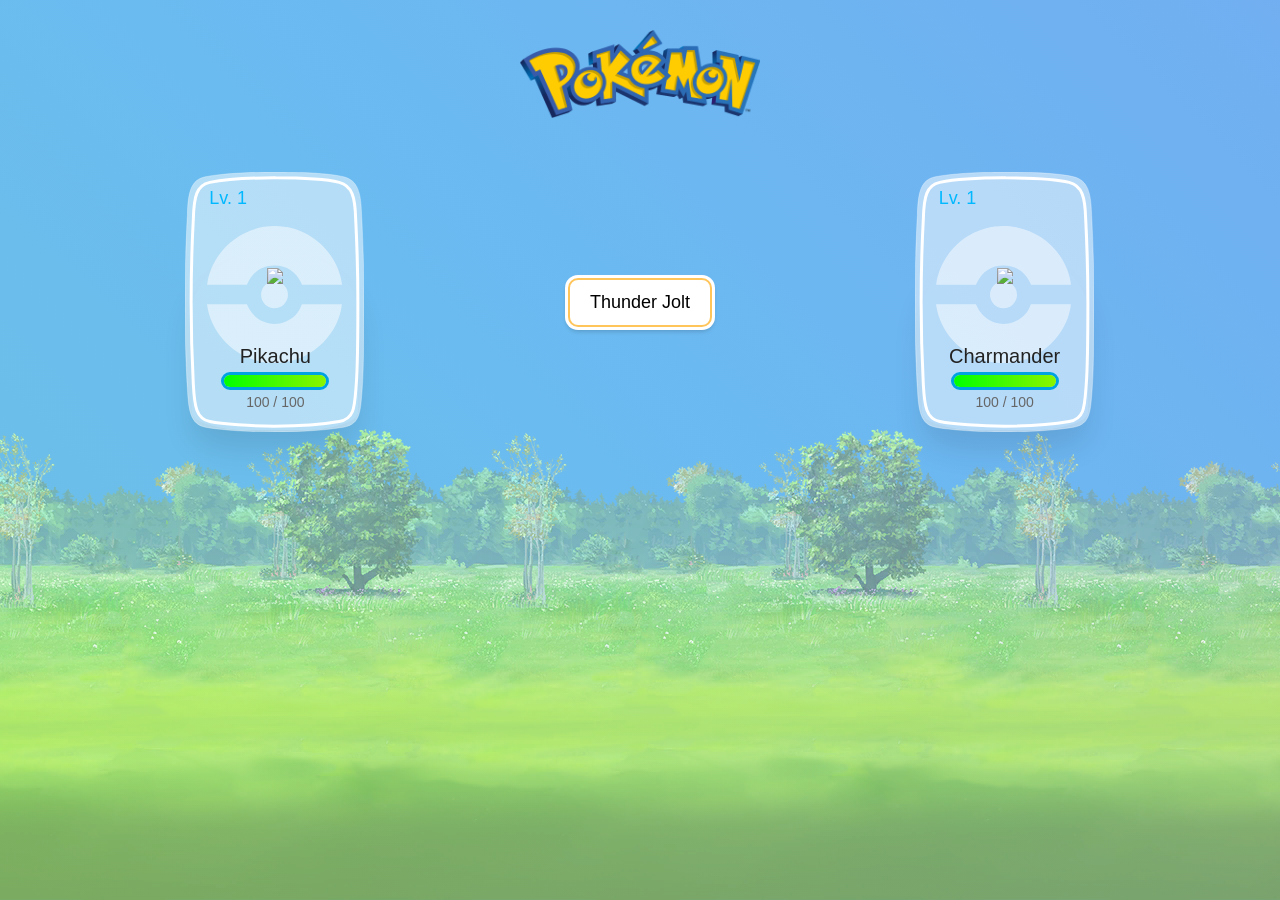
==== pr3/index.html @ 1251edcd "Add files via upload" ====
<!doctype html>
<html lang="en">
<head>
    <meta charset="UTF-8">
    <meta name="viewport"
          content="width=device-width, user-scalable=no, initial-scale=1.0, maximum-scale=1.0, minimum-scale=1.0">
    <meta http-equiv="X-UA-Compatible" content="ie=edge">
    <title>Pokemon Fight</title>
    <link rel="stylesheet" href="style.css">
</head>
<body>
<div class="body">
    <header>
        <img class="logo"
             title="Reset Game"
             src="./assets/Pokemon_logo.png"
             alt="Pokemon">
    </header>
    <div class="playground">
        <div class="pokemon character">
            <span class="lvl">Lv. 1</span>

            <img src="http://sify4321.000webhostapp.com/pikachu.png" class="sprite">

            <div class="details">
                <h2 class="name" id="name-character">
                    Pikachu
                </h2>
                <div class="hp">
                    <div class="bar">
                        <div class="health" id="progressbar-character" style="width: 100%;"></div>
                    </div>
                    <span class="text" id="health-character">100 / 100</span>
                </div>
            </div>
        </div>

        <div class="control">
            <button class="button" id="btn-kick">
                Thunder Jolt
            </button>
        </div>

        <div class="pokemon enemy">
            <span class="lvl">Lv. 1</span>

            <img src="http://sify4321.000webhostapp.com/charmander.png" class="sprite">

            <div class="details">
                <h2 class="name" id="name-enemy">
                    Charmander
                </h2>
                <div class="hp">
                    <div class="bar">
                        <div class="health" id="progressbar-enemy" style="width: 100%;"></div>
                    </div>
                    <span class="text" id="health-enemy">100 / 100</span>
                </div>
            </div>
        </div>
    </div>
</div>
<div class="catch_screen"></div>

<script src="main.js"></script>
</body>
</html>
---- pr3/style.css ----
* {
    box-sizing: border-box;
}

html, body {
    padding: 0;
    margin: 0;
}

body {
    color: black;
    position: relative;
    background: red;
    background: linear-gradient(45deg, #d2ffde, #ceefff, #ded1ff);
    background-size: cover;
    background-repeat: no-repeat;
    padding: 0;
    font-family: "Heebo", sans-serif;
    background: url(./assets/Parkscene_Background.png) center bottom repeat-x, url(./assets/SkyDay.png) center top / cover;
    text-align: center;
    user-select: none;
}

.catch_screen {
    width: 100vw;
    height: 100vh;
    background: linear-gradient(45deg, #d2ffde, #ceefff, #ded1ff);
    position: fixed;
    z-index: 0;
    top: 0;
    bottom: 0;
    left: 0;
    right: 0;
    opacity: .4;
}

.control {
    width: 320px;
    height: 260px;
    position: relative;
    margin: 20px;
    display: flex;
    justify-content: center;
    align-items: center;
}

.playground {
    max-width: 1024px;
    display: flex;
    justify-content: space-around;
    margin: 30px auto;
}

.arrow {
    position: absolute;
    left: 0;
    top: 50%;
    width: 36px;
    height: 36px;
    -webkit-animation: boing 0.8s ease infinite;
    animation: boing 0.8s ease infinite;
    -webkit-transform-origin: right center;
    transform-origin: right center;
    pointer-events: none;
}
.arrow svg {
    position: absolute;
    width: 36px;
    left: 0;
    top: 0;
    -webkit-filter: drop-shadow(0px 2px 3px rgba(0, 0, 0, 0.4));
    filter: drop-shadow(0px 2px 3px rgba(0, 0, 0, 0.4));
    -webkit-animation: smoosh 0.7s ease infinite;
    animation: smoosh 0.7s ease infinite;
}

.pokes {
    display: -webkit-box;
    display: flex;
    -webkit-box-flex: wrap;
    flex: wrap;
    width: 100%;
    -webkit-box-pack: center;
    justify-content: center;
    margin-bottom: 30px;
}

.pokemon {
    text-align: center;
    position: relative;
    width: 180px;
    height: 260px;
    min-width: 150px;
    margin: 20px;
    background-image: url(./assets/card.svg);
    background-repeat: no-repeat;
    background-size: contain;
}

.pokemon::before {
    content: "";
    display: block;
    position: absolute;
    opacity: 0.5;
    transition: all 0.5s ease;
    width: 76%;
    height: 53%;
    left: 12%;
    top: 47%;
    transform: translateY(-50%);
    background-image: url(./assets/pockeball.svg);
    background-repeat: no-repeat;
    background-size: contain;
}
.pokemon * {
    vertical-align: middle;
}
.pokemon .card {
    max-width: 100%;
}
.pokemon label {
    position: absolute;
    left: 10px;
    right: 10px;
    top: 10px;
    bottom: 10px;
    z-index: 1;
    cursor: pointer;
}
.pokemon .radio {
    position: absolute;
    opacity: 0;
}
.pokemon .lvl {
    color: #00b8ff;
    position: absolute;
    left: 24px;
    top: 16px;
    font-weight: 400;
    font-size: 18px;
}
.pokemon .sex {
    position: absolute;
    right: 32px;
    top: 18px;
}
.pokemon .sex .icon {
    width: 18px;
}
.pokemon .sex .icon.female {
    -webkit-transform: rotate(-45deg);
    transform: rotate(-45deg);
}
.pokemon .sprite {
    position: absolute;
    top: 40%;
    left: 50%;
    -webkit-transform: translate(-50%, -50%);
    transform: translate(-50%, -50%);
    max-width: 100px;
}
.pokemon .details {
    position: absolute;
    top: 65%;
    left: 0;
    right: 0;
}
.pokemon .details .name {
    font-size: 20px;
    font-weight: 400;
    color: #222;
    margin: 4px 0;
    display: inline-block;
}
.pokemon .details .hp {
    width: 60%;
    margin: auto;
}
.pokemon .details .hp .text {
    color: #666;
    display: inline-block;
    padding-top: 4px;
    font-size: 14px;
}
.pokemon .details .hp .bar {
    border-radius: 50px;
    background: #073fa7;
    border: 3.5px solid #00a3e2;
    height: 18px;
    overflow: hidden;
}
.pokemon .details .hp .bar .health {
    width: 50%;
    height: 100%;
    background: -webkit-gradient(linear, left top, right top, from(lime), to(#8bf500));
    background: linear-gradient(to right, lime, #8bf500);
}
.pokemon .details .hp .bar .health.low {
    background: -webkit-gradient(linear, left top, right top, from(#ffcc00), to(#f1f500));
    background: linear-gradient(to right, #ffcc00, #f1f500);
}
.pokemon .details .hp .bar .health.critical {
    background: -webkit-gradient(linear, left top, right top, from(#d20000), to(#f51700));
    background: linear-gradient(to right, #d20000, #f51700);
}
.pokemon .pokeball {
    position: absolute;
    fill: white;
    opacity: 0.5;
    -webkit-transition: all 0.5s ease;
    transition: all 0.5s ease;
    width: 76%;
    left: 12%;
    top: 47%;
    -webkit-transform: translateY(-50%);
    transform: translateY(-50%);
}
.pokemon .cell {
    -webkit-transition: all 0.2s ease;
    transition: all 0.2s ease;
}
.pokemon .cell .bg {
    stroke: rgba(255, 255, 255, 0.5);
    fill: rgba(255, 255, 255, 0.5);
    -webkit-transition: all 1.15s ease;
    transition: all 1.15s ease;
}
.pokemon .cell .stroke {
    stroke: white;
    stroke-width: 4px;
}
.pokemon:after {
    content: "";
    display: block;
    position: absolute;
    left: 7px;
    right: 7px;
    bottom: 2px;
    height: 180px;
    border-radius: 100% 100% 70% 70% / 70% 70% 20% 20%;
    background: transparent;
    box-shadow: 0 20px 30px rgba(0, 0, 0, 0.1);
    -webkit-transition: all 0.2s ease;
    transition: all 0.2s ease;
    z-index: -2;
}
.pokemon.selected:after {
    box-shadow: 0 20px 30px rgba(0, 0, 0, 0.5);
}
.pokemon.selected .cell {
    -webkit-filter: drop-shadow(0px 2px 6px white);
    filter: drop-shadow(0px 2px 6px white);
    -webkit-transform: scale(1.02);
    transform: scale(1.02);
}
.pokemon.selected .cell .bg {
    fill: rgba(255, 246, 146, 0.9);
    fill: url(#bg-gradient-selected) !important;
}
.pokemon.selected .pokeball {
    opacity: 0.8;
}
.pokemon.selected .sprite {
    -webkit-animation: bounce 0.8s ease infinite;
    animation: bounce 0.8s ease infinite;
}

.button {
    position: relative;
    background: white;
    border: 2px solid #ffc55b;
    border-radius: 10px;
    min-height: 30px;
    vertical-align: middle;
    padding: 12px 20px;
    outline: none !important;
    cursor: pointer;
    font-size: 18px;

}
.button:after {
    content: "";
    position: absolute;
    left: -5px;
    right: -5px;
    top: -5px;
    bottom: -5px;
    background: white;
    border-radius: 13px;
    z-index: -1;
    box-shadow: 0 3px 5px -2px rgba(0, 0, 0, 0.2);
}
.button:hover {
    background: -webkit-gradient(linear, left top, left bottom, from(#ffd78e), to(#ffc55b));
    background: linear-gradient(to bottom, #ffd78e, #ffc55b);
    border-color: white;
}
.button:hover:after {
    background: -webkit-gradient(linear, left top, left bottom, from(#ffd78e), to(#ffc55b));
    background: linear-gradient(to bottom, #ffd78e, #ffc55b);
    box-shadow: 0 0 5px 2px white, 0 0 15px #ffe9c1, 0 3px 5px -2px rgba(0, 0, 0, 0.2);
}

.candy {
    display: block;
    position: absolute;
    top: 52%;
    left: 55%;
    height: 12px;
    width: 12px;
    -webkit-transform: scale(1);
    transform: scale(1);
    margin: 12px;
}
.candy.mighty {
    -webkit-filter: hue-rotate(300deg) saturate(2.2);
    filter: hue-rotate(300deg) saturate(2.2);
}
.candy.smart {
    -webkit-filter: hue-rotate(200deg) saturate(1) brightness(0.65) contrast(3);
    filter: hue-rotate(200deg) saturate(1) brightness(0.65) contrast(3);
}
.candy.tough {
    -webkit-filter: hue-rotate(170deg) saturate(1) brightness(0.65) contrast(3.1);
    filter: hue-rotate(170deg) saturate(1) brightness(0.65) contrast(3.1);
}
.candy.courage {
    -webkit-filter: hue-rotate(40deg) saturate(1) brightness(0.8) contrast(2);
    filter: hue-rotate(40deg) saturate(1) brightness(0.8) contrast(2);
}
.candy.quick {
    -webkit-filter: hue-rotate(140deg) saturate(1) brightness(0.8) contrast(1.8);
    filter: hue-rotate(140deg) saturate(1) brightness(0.8) contrast(1.8);
}
.candy:after {
    content: "";
    display: block;
    height: 1px;
    width: 1px;
    box-shadow: 0px 5px #000000, 0px 6px #000000, 0px 7px #000000, 1px 8px #000000, 3px 9px #000000, 2px 9px #000000, 4px 10px #000000, 5px 10px #000000, 6px 11px #000000, 7px 11px #000000, 8px 11px #000000, 9px 10px #000000, 10px 9px #000000, 10px 8px #000000, 10px 7px #000000, 10px 6px #000000, 10px 5px #000000, 10px 4px #000000, 10px 3px #000000, 9px 2px #000000, 8px 1px #000000, 7px 1px #000000, 6px 1px #000000, 5px 2px #000000, 4px 2px #000000, 3px 3px #000000, 2px 3px #000000, 1px 4px #000000, 8px 2px #ffffff, 7px 2px #ffffff, 6px 3px #ffffff, 7px 3px #ffffff, 8px 3px #ffffff, 9px 3px #ffffff, 8px 4px #ffffff, 6px 2px #fff69c, 5px 3px #fff69c, 4px 3px #fff69c, 4px 4px #fff69c, 2px 4px #fff69c, 3px 5px #fff69c, 6px 4px #fff69c, 9px 5px #fff69c, 9px 7px #fff69c, 6px 8px #fff69c, 3px 4px #fff6e6, 2px 5px #fff6e6, 3px 6px #fff6e6, 7px 4px #fff6e6, 9px 4px #fff6e6, 7px 8px #fff6e6, 8px 8px #ffffff, 8px 10px #dea410, 7px 10px #dea410, 6px 10px #dea410, 9px 9px #dea410, 8px 9px #dea410, 7px 9px #dea410, 6px 9px #dea410, 5px 9px #dea410, 4px 9px #dea410, 4px 8px #dea410, 3px 8px #dea410, 2px 8px #dea410, 2px 7px #dea410, 1px 7px #dea410, 1px 6px #dea410, 1px 5px #eec529, 2px 6px #eec529, 3px 7px #eec529, 5px 8px #eec529, 9px 8px #eec529, 7px 6px #f6de41, 8px 6px #f6de41, 8px 7px #f6de41, 7px 7px #f6de41, 7px 5px #f6de41, 6px 5px #f6de41, 5px 5px #f6de41, 6px 6px #f6de41, 5px 4px #ffe65a, 4px 5px #ffe65a, 8px 5px #ffe65a, 9px 6px #ffe65a, 4px 6px #ffe65a, 5px 6px #ffe65a, 5px 7px #ffe65a, 6px 7px #ffe65a, 4px 7px #fff69c;
}

.heart {
    width: 18px;
    height: 18px;
    display: block;
    position: absolute;
    top: 54%;
    left: 39%;
    -webkit-animation: float 1s ease infinite;
    animation: float 1s ease infinite;
}
.heart:after {
    content: "";
    width: 1px;
    height: 1px;
    display: block;
    box-shadow: 8px 15px #000000, 9px 15px #000000, 10px 14px #000000, 11px 13px #000000, 12px 12px #000000, 13px 11px #000000, 14px 10px #000000, 15px 9px #000000, 15px 8px #000000, 15px 7px #000000, 15px 6px #000000, 14px 4px #000000, 12px 3px #000000, 11px 3px #000000, 9px 5px #000000, 8px 5px #000000, 7px 14px #000000, 6px 13px #000000, 5px 12px #000000, 4px 11px #000000, 3px 10px #000000, 2px 9px #000000, 2px 8px #000000, 2px 7px #000000, 2px 6px #000000, 3px 4px #000000, 5px 3px #000000, 6px 3px #000000, 8px 14px #a53367, 9px 14px #a53367, 10px 13px #a53367, 11px 12px #a53367, 12px 11px #a53367, 13px 10px #a53367, 14px 9px #a53367, 14px 5px #a53367, 13px 4px #a53367, 3px 5px #a53367, 4px 4px #a53367, 7px 13px #a53367, 6px 12px #a53367, 5px 11px #a53367, 4px 10px #a53367, 3px 9px #a53367, 3px 6px #a53367, 14px 6px #a53367, 10px 4px #a53367, 7px 4px #a53367, 6px 4px #a53367, 11px 4px #a53367, 7px 5px #a53367, 10px 5px #a53367, 8px 6px #a53367, 9px 6px #a53367, 3px 7px #eb86ae, 3px 8px #eb86ae, 5px 4px #eb86ae, 12px 4px #eb86ae, 14px 7px #eb86ae, 14px 8px #eb86ae, 8px 13px #eb86ae, 9px 13px #eb86ae, 7px 12px #eb86ae, 4px 9px #eb86ae, 13px 9px #eb86ae, 12px 10px #eb86ae, 10px 12px #eb86ae, 5px 10px #eb86ae, 4px 5px #eb86ae, 13px 5px #eb86ae, 5px 6px #ffffff, 6px 6px #ffffff, 5px 7px #ffffff, 11px 6px #ffffff, 6px 7px #feccf1, 5px 8px #feccf1, 4px 6px #feccf1, 5px 5px #feccf1, 11px 7px #feccf1, 9px 8px #ffc6f8, 8px 8px #ffc6f8, 8px 9px #ffc6f8, 9px 9px #ffc6f8, 7px 9px #f2d2f9, 6px 8px #f2d2f9, 7px 8px #f2d2f9, 13px 8px #ffa5da, 12px 9px #ffa5da, 11px 10px #ffa5da, 11px 11px #ffa5da, 10px 11px #ffa5da, 9px 12px #ffa5da, 8px 12px #ffa5da, 13px 7px #ffa5da, 13px 6px #ffa5da, 12px 5px #ffa5da, 4px 7px #ffa5da, 4px 8px #ffa5da, 5px 9px #ffa5da, 6px 10px #ffa5da, 6px 11px #ffa5da, 7px 11px #ffa5da, 12px 7px #ffd2f2, 12px 8px #ffd2f2, 11px 9px #ffd2f2, 10px 10px #ffd2f2, 9px 11px #ffd2f2, 8px 11px #ffd2f2, 6px 9px #ffd2f2, 7px 10px #ffd2f2, 8px 10px #ffd2f2, 9px 10px #ffd2f2, 10px 9px #ffd2f2, 11px 8px #ffd2f2, 10px 8px #ffd2f2, 10px 7px #ffd2f2, 12px 6px #ffc6f8, 7px 7px #ffc6f8, 8px 7px #ff87c2, 9px 7px #ff87c2, 10px 6px #ff87c2, 11px 5px #ff87c2, 7px 6px #ff87c2, 6px 5px #ff87c2, 2px 4px #f2d2f9, 3px 3px #f2d2f9, 5px 2px #f2d2f9, 6px 2px #f2d2f9, 11px 2px #f2d2f9, 12px 2px #f2d2f9, 14px 3px #f2d2f9, 15px 4px #f2d2f9, 2px 10px #eb86ae, 3px 11px #eb86ae, 4px 12px #eb86ae, 5px 13px #eb86ae, 6px 14px #eb86ae, 11px 14px #eb86ae, 12px 13px #eb86ae, 13px 12px #eb86ae, 14px 11px #eb86ae, 15px 10px #eb86ae, 16px 7px #eb86ae, 16px 8px #eb86ae, 15px 5px #eb86ae, 13px 3px #eb86ae, 10px 3px #eb86ae, 9px 4px #eb86ae, 7px 3px #eb86ae, 8px 4px #eb86ae, 4px 3px #eb86ae, 2px 5px #eb86ae, 1px 7px #eb86ae, 1px 8px #eb86ae, 1px 6px #f2d2f9, 1px 9px #f2d2f9, 6px 15px #f2d2f9, 5px 14px #f2d2f9, 4px 13px #f2d2f9, 3px 12px #f2d2f9, 2px 11px #f2d2f9, 4px 2px #f2d2f9, 8px 3px #f2d2f9, 9px 3px #f2d2f9, 13px 2px #f2d2f9, 11px 15px #f2d2f9, 12px 14px #f2d2f9, 13px 13px #f2d2f9, 14px 12px #f2d2f9, 15px 11px #f2d2f9, 16px 9px #f2d2f9, 16px 6px #f2d2f9, 1px 10px #ffc6f8, 16px 10px #ffc6f8, 16px 5px #ffc6f8, 1px 5px #ffc6f8, 7px 2px #ffc6f8, 10px 2px #ffc6f8, 7px 15px #a53367, 10px 15px #a53367, 7px 16px #f2d2f9, 10px 16px #f2d2f9, 8px 16px #ffa5da, 9px 16px #ffa5da;
}

@-webkit-keyframes boing {
    0%,
    100% {
        -webkit-transform: translateY(-50%) translateX(-90%) scaleX(1) scaleY(1);
        transform: translateY(-50%) translateX(-90%) scaleX(1) scaleY(1);
    }
    50% {
        -webkit-transform: translateY(-50%) translateX(-60%) scaleX(0.95) scaleY(1.1);
        transform: translateY(-50%) translateX(-60%) scaleX(0.95) scaleY(1.1);
    }
}

@keyframes boing {
    0%,
    100% {
        -webkit-transform: translateY(-50%) translateX(-90%) scaleX(1) scaleY(1);
        transform: translateY(-50%) translateX(-90%) scaleX(1) scaleY(1);
    }
    50% {
        -webkit-transform: translateY(-50%) translateX(-60%) scaleX(0.95) scaleY(1.1);
        transform: translateY(-50%) translateX(-60%) scaleX(0.95) scaleY(1.1);
    }
}
@-webkit-keyframes bounce {
    0%,
    100% {
        -webkit-transform: translateY(-50%) translateX(-50%) scaleX(1) scaleY(1);
        transform: translateY(-50%) translateX(-50%) scaleX(1) scaleY(1);
    }
    50% {
        -webkit-transform: translateY(-60%) translateX(-50%) scaleX(0.95) scaleY(1.03);
        transform: translateY(-60%) translateX(-50%) scaleX(0.95) scaleY(1.03);
    }
}
@keyframes bounce {
    0%,
    100% {
        -webkit-transform: translateY(-50%) translateX(-50%) scaleX(1) scaleY(1);
        transform: translateY(-50%) translateX(-50%) scaleX(1) scaleY(1);
    }
    50% {
        -webkit-transform: translateY(-60%) translateX(-50%) scaleX(0.95) scaleY(1.03);
        transform: translateY(-60%) translateX(-50%) scaleX(0.95) scaleY(1.03);
    }
}
@-webkit-keyframes float {
    0%,
    100% {
        -webkit-transform: translateY(-50%) translateX(-50%);
        transform: translateY(-50%) translateX(-50%);
    }
    50% {
        -webkit-transform: translateY(-57%) translateX(-50%);
        transform: translateY(-57%) translateX(-50%);
    }
}
@keyframes float {
    0%,
    100% {
        -webkit-transform: translateY(-50%) translateX(-50%);
        transform: translateY(-50%) translateX(-50%);
    }
    50% {
        -webkit-transform: translateY(-57%) translateX(-50%);
        transform: translateY(-57%) translateX(-50%);
    }
}
body,
html {
    min-height: 100%;
    text-align: center;
}

h1 {
    display: inline-block;
    font-size: 60px;
    margin: 10px;
    color: #805cff;
    font-weight: 900;
}

.logo {
    max-width: 240px;
    margin: 30px 20px 0;
}

.body {
    position: relative;
    z-index: 1;
}


.wrap {
    display: flex;
    margin: 0 auto;
    justify-content: center;
}

.row {
    margin-bottom: 12px;
}
.column {
    display: flex;
}
.action {
    display: flex;
    flex-direction: column;
    justify-content: center;
    padding: 0 24px;
}

.action label {
    padding: 6px 0;
}
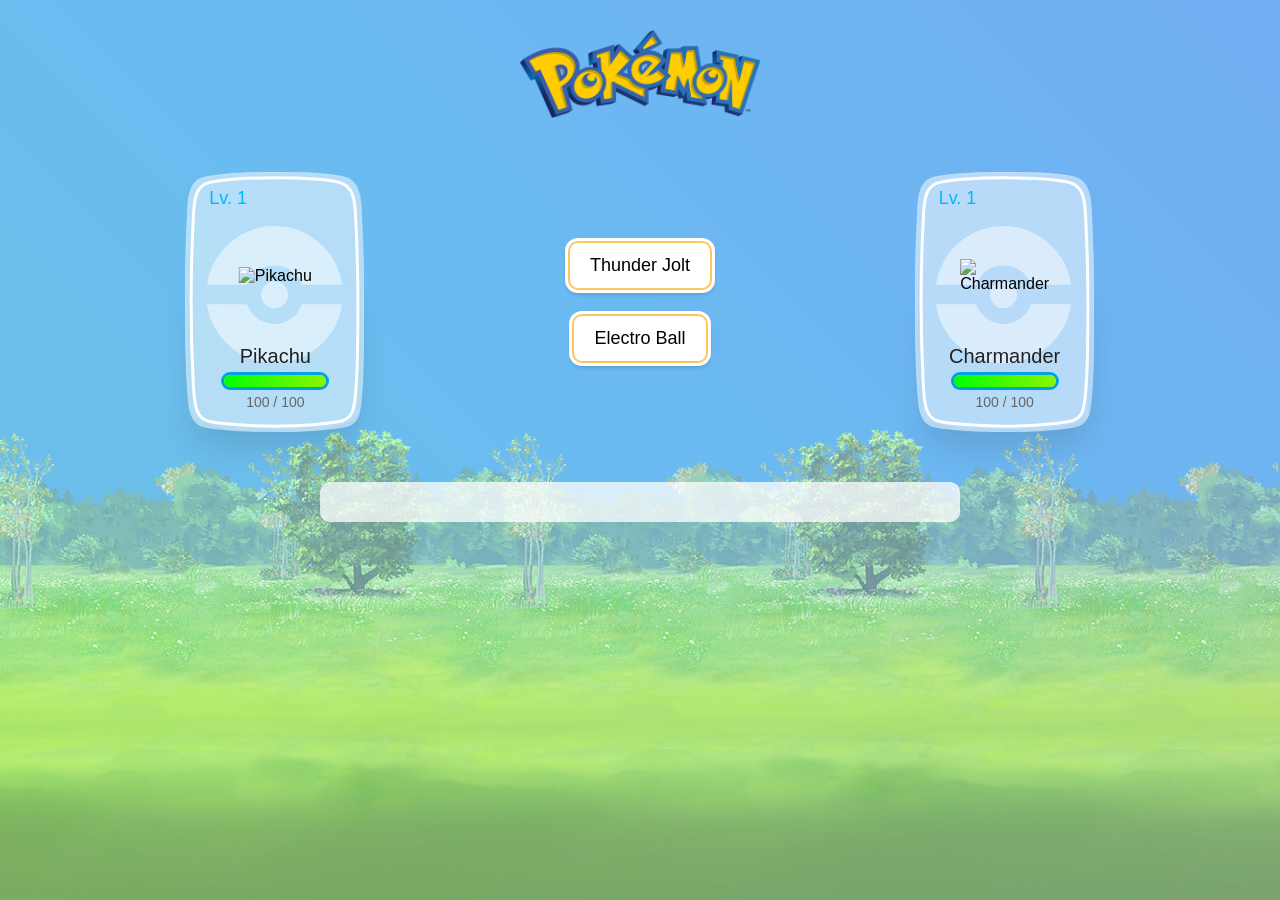
==== commit 90b8d50a: "Update files" ====
--- a/pr3/index.html
+++ b/pr3/index.html
@@ -20,7 +20,7 @@
         <div class="pokemon character">
             <span class="lvl">Lv. 1</span>
 
-            <img src="http://sify4321.000webhostapp.com/pikachu.png" class="sprite">
+            <img src="https://raw.githubusercontent.com/PokeAPI/sprites/master/sprites/pokemon/other/official-artwork/25.png" class="sprite" alt="Pikachu">
 
             <div class="details">
                 <h2 class="name" id="name-character">
@@ -39,12 +39,15 @@
             <button class="button" id="btn-kick">
                 Thunder Jolt
             </button>
+            <button class="button" id="btn-special">
+                Electro Ball
+            </button>
         </div>
 
         <div class="pokemon enemy">
             <span class="lvl">Lv. 1</span>
 
-            <img src="http://sify4321.000webhostapp.com/charmander.png" class="sprite">
+            <img src="https://raw.githubusercontent.com/PokeAPI/sprites/master/sprites/pokemon/other/official-artwork/4.png" class="sprite" alt="Charmander">
 
             <div class="details">
                 <h2 class="name" id="name-enemy">
@@ -59,6 +62,7 @@
             </div>
         </div>
     </div>
+    <ul class="log" id="log"></ul>
 </div>
 <div class="catch_screen"></div>
 
--- a/pr3/style.css
+++ b/pr3/style.css
@@ -472,3 +472,35 @@
 .action label {
     padding: 6px 0;
 }
+
+/* ПР 3_1: дві кнопки атаки, журнал бою */
+.control {
+    flex-direction: column;
+    gap: 24px;
+}
+
+.button:disabled {
+    opacity: 0.5;
+    cursor: not-allowed;
+    pointer-events: none;
+}
+
+.logo {
+    cursor: pointer;
+}
+
+.log {
+    max-width: 640px;
+    margin: 0 auto 30px;
+    padding: 10px 16px;
+    min-height: 40px;
+    list-style: none;
+    background: rgba(255, 255, 255, 0.75);
+    border-radius: 10px;
+    font-size: 15px;
+    text-align: left;
+}
+
+.log li {
+    padding: 3px 0;
+}
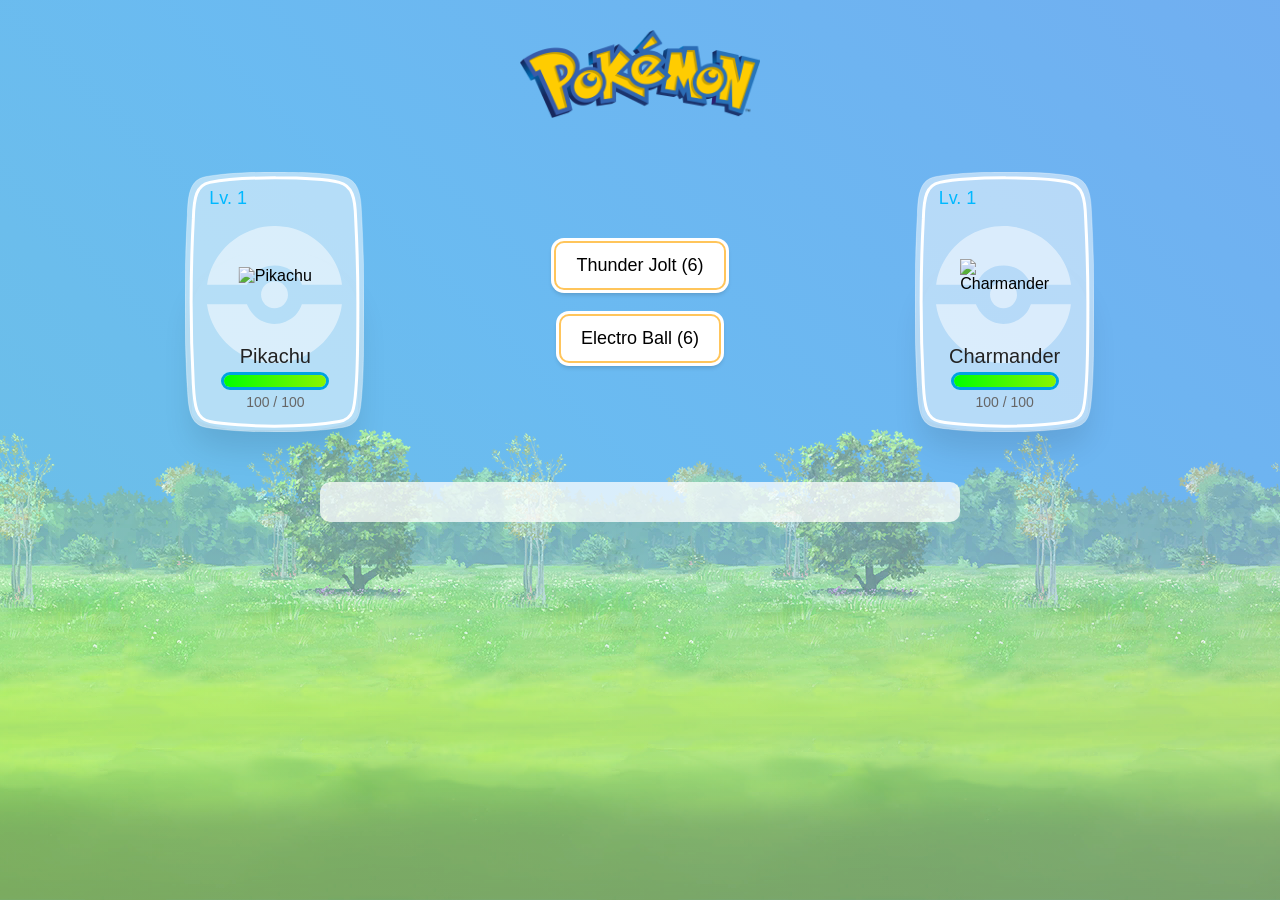
==== commit e4b1f0c2: "Add files via upload" ====
--- a/pr3/index.html
+++ b/pr3/index.html
@@ -62,10 +62,10 @@
             </div>
         </div>
     </div>
-    <ul class="log" id="log"></ul>
+    <div class="log" id="logs"></div>
 </div>
 <div class="catch_screen"></div>
 
-<script src="main.js"></script>
+<script src="main.js" type="module"></script>
 </body>
 </html>
--- a/pr3/style.css
+++ b/pr3/style.css
@@ -494,6 +494,8 @@
     margin: 0 auto 30px;
     padding: 10px 16px;
     min-height: 40px;
+    max-height: 200px;
+    overflow-y: auto;
     list-style: none;
     background: rgba(255, 255, 255, 0.75);
     border-radius: 10px;
@@ -501,6 +503,7 @@
     text-align: left;
 }
 
-.log li {
+.log p {
+    margin: 0;
     padding: 3px 0;
 }
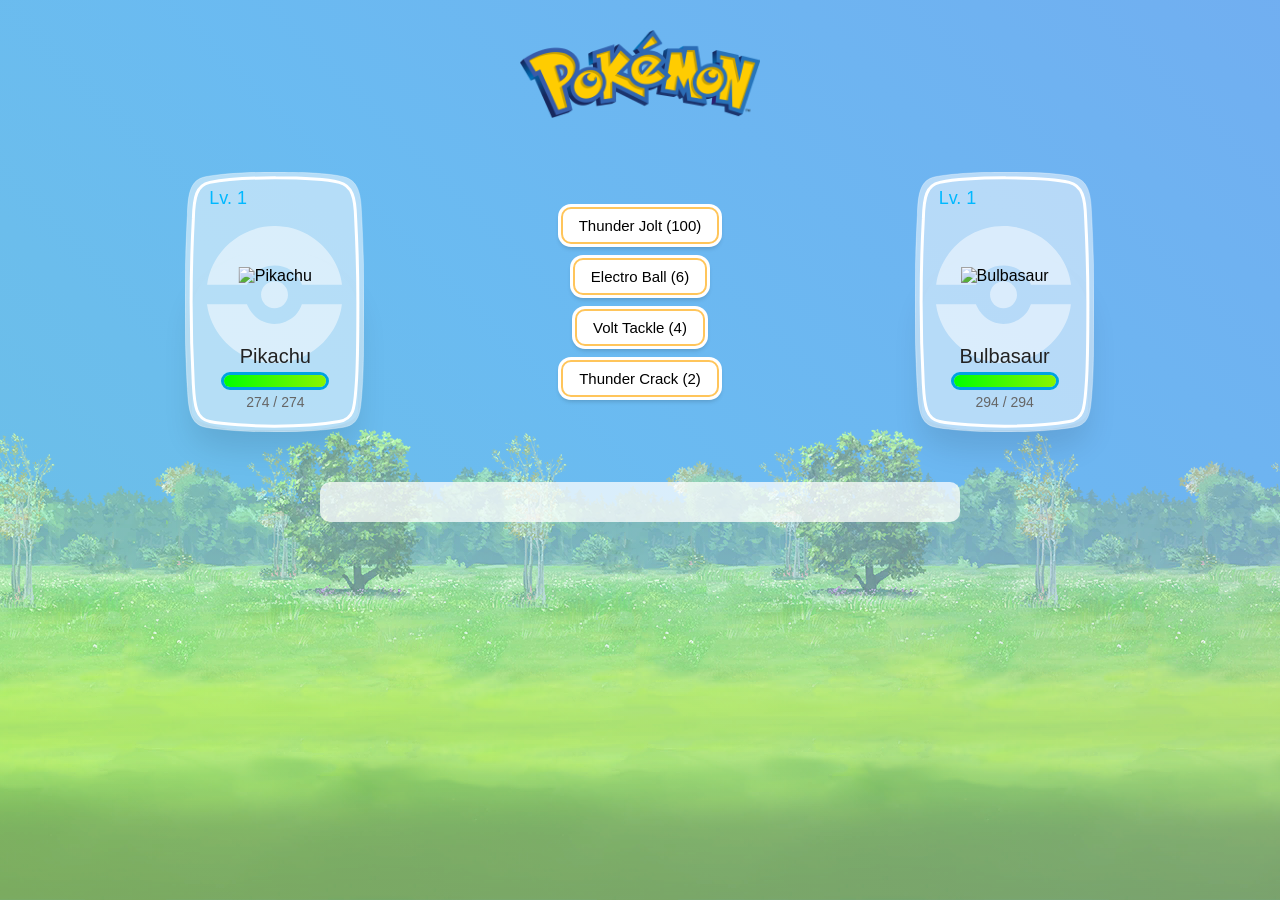
==== commit 1f63d528: "Add files via upload" ====
--- a/pr3/index.html
+++ b/pr3/index.html
@@ -17,47 +17,40 @@
              alt="Pokemon">
     </header>
     <div class="playground">
-        <div class="pokemon character">
+        <div class="pokemon player1">
             <span class="lvl">Lv. 1</span>
 
-            <img src="https://raw.githubusercontent.com/PokeAPI/sprites/master/sprites/pokemon/other/official-artwork/25.png" class="sprite" alt="Pikachu">
+            <img src="https://raw.githubusercontent.com/PokeAPI/sprites/master/sprites/pokemon/other/official-artwork/25.png" class="sprite" id="img-player1" alt="Pikachu">
 
             <div class="details">
-                <h2 class="name" id="name-character">
+                <h2 class="name" id="name-player1">
                     Pikachu
                 </h2>
                 <div class="hp">
                     <div class="bar">
-                        <div class="health" id="progressbar-character" style="width: 100%;"></div>
+                        <div class="health" id="progressbar-player1" style="width: 100%;"></div>
                     </div>
-                    <span class="text" id="health-character">100 / 100</span>
+                    <span class="text" id="health-player1">100 / 100</span>
                 </div>
             </div>
         </div>
 
-        <div class="control">
-            <button class="button" id="btn-kick">
-                Thunder Jolt
-            </button>
-            <button class="button" id="btn-special">
-                Electro Ball
-            </button>
-        </div>
+        <div class="control"></div>
 
-        <div class="pokemon enemy">
+        <div class="pokemon player2">
             <span class="lvl">Lv. 1</span>
 
-            <img src="https://raw.githubusercontent.com/PokeAPI/sprites/master/sprites/pokemon/other/official-artwork/4.png" class="sprite" alt="Charmander">
+            <img src="https://raw.githubusercontent.com/PokeAPI/sprites/master/sprites/pokemon/other/official-artwork/4.png" class="sprite" id="img-player2" alt="Charmander">
 
             <div class="details">
-                <h2 class="name" id="name-enemy">
+                <h2 class="name" id="name-player2">
                     Charmander
                 </h2>
                 <div class="hp">
                     <div class="bar">
-                        <div class="health" id="progressbar-enemy" style="width: 100%;"></div>
+                        <div class="health" id="progressbar-player2" style="width: 100%;"></div>
                     </div>
-                    <span class="text" id="health-enemy">100 / 100</span>
+                    <span class="text" id="health-player2">100 / 100</span>
                 </div>
             </div>
         </div>
--- a/pr3/style.css
+++ b/pr3/style.css
@@ -476,7 +476,13 @@
 /* ПР 3_1: дві кнопки атаки, журнал бою */
 .control {
     flex-direction: column;
-    gap: 24px;
+    gap: 14px;
+}
+
+.control .button {
+    font-size: 15px;
+    padding: 8px 16px;
+    text-transform: capitalize;
 }
 
 .button:disabled {
